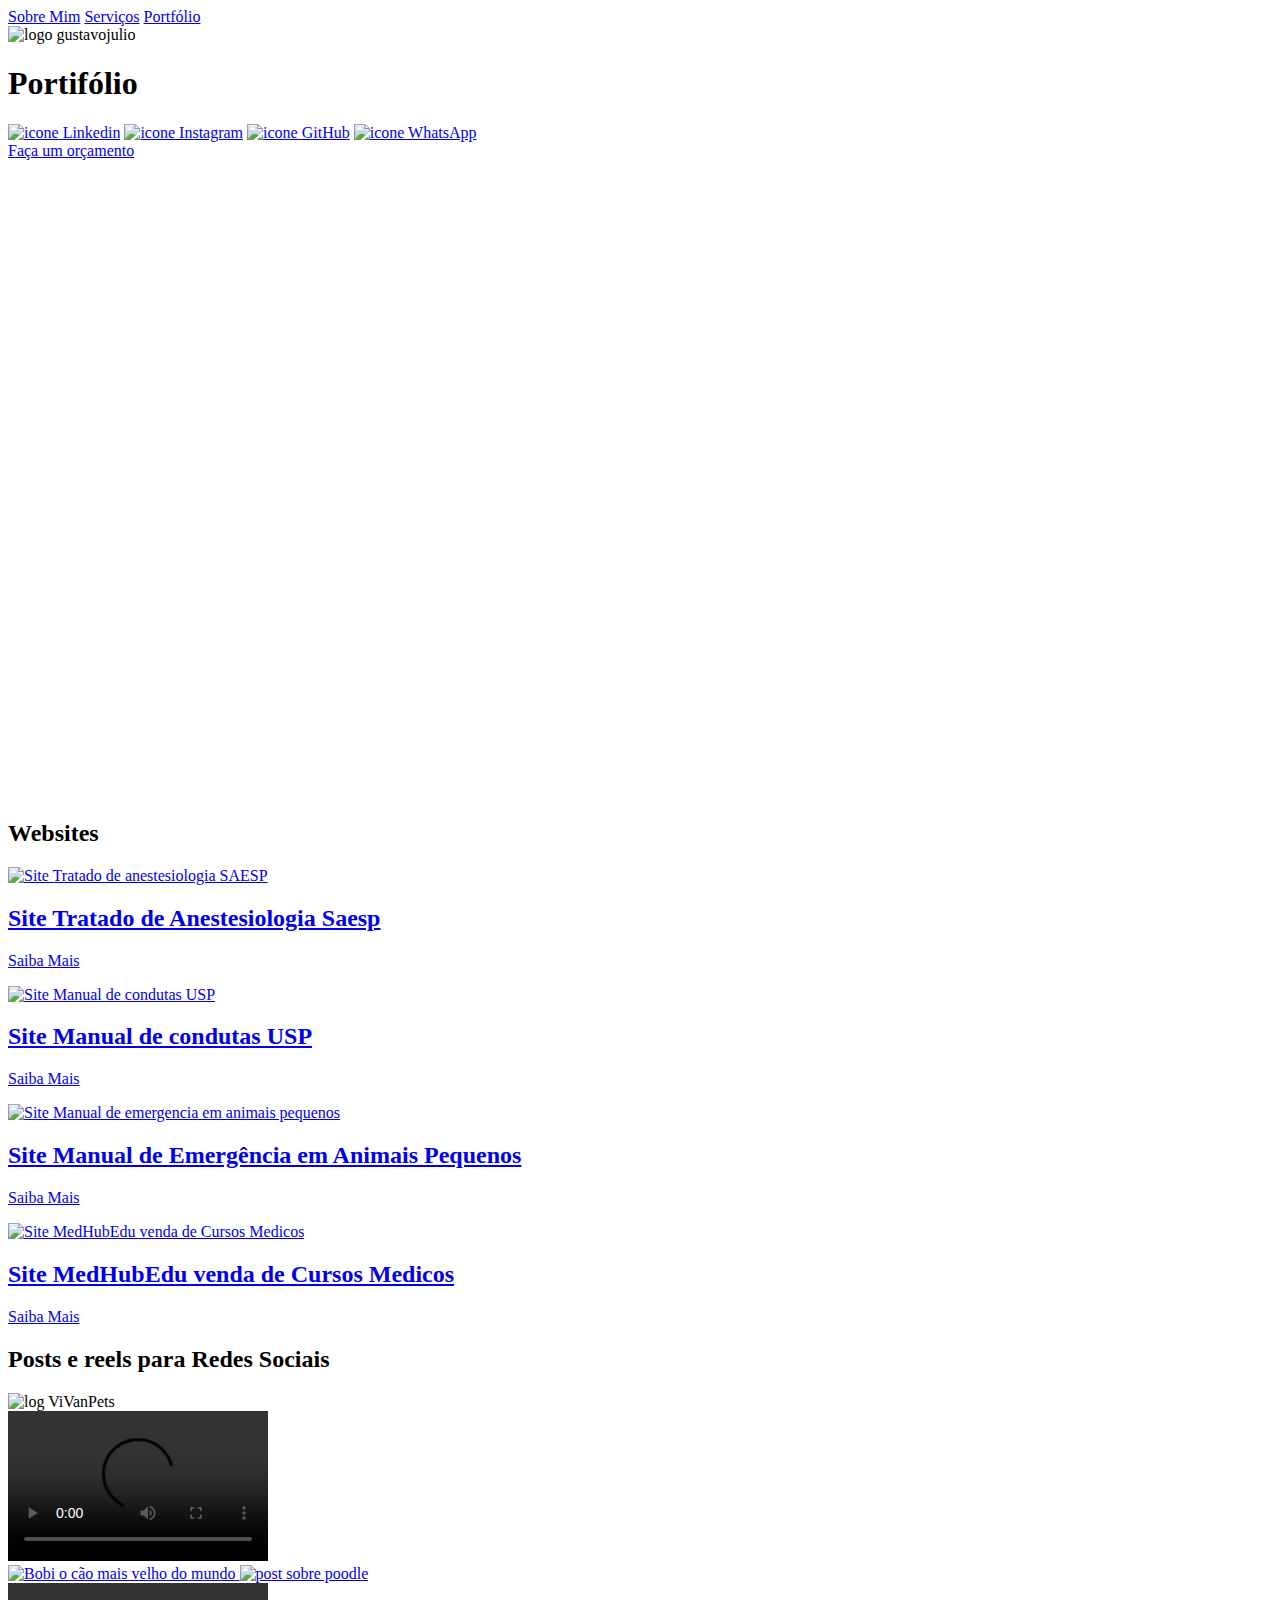
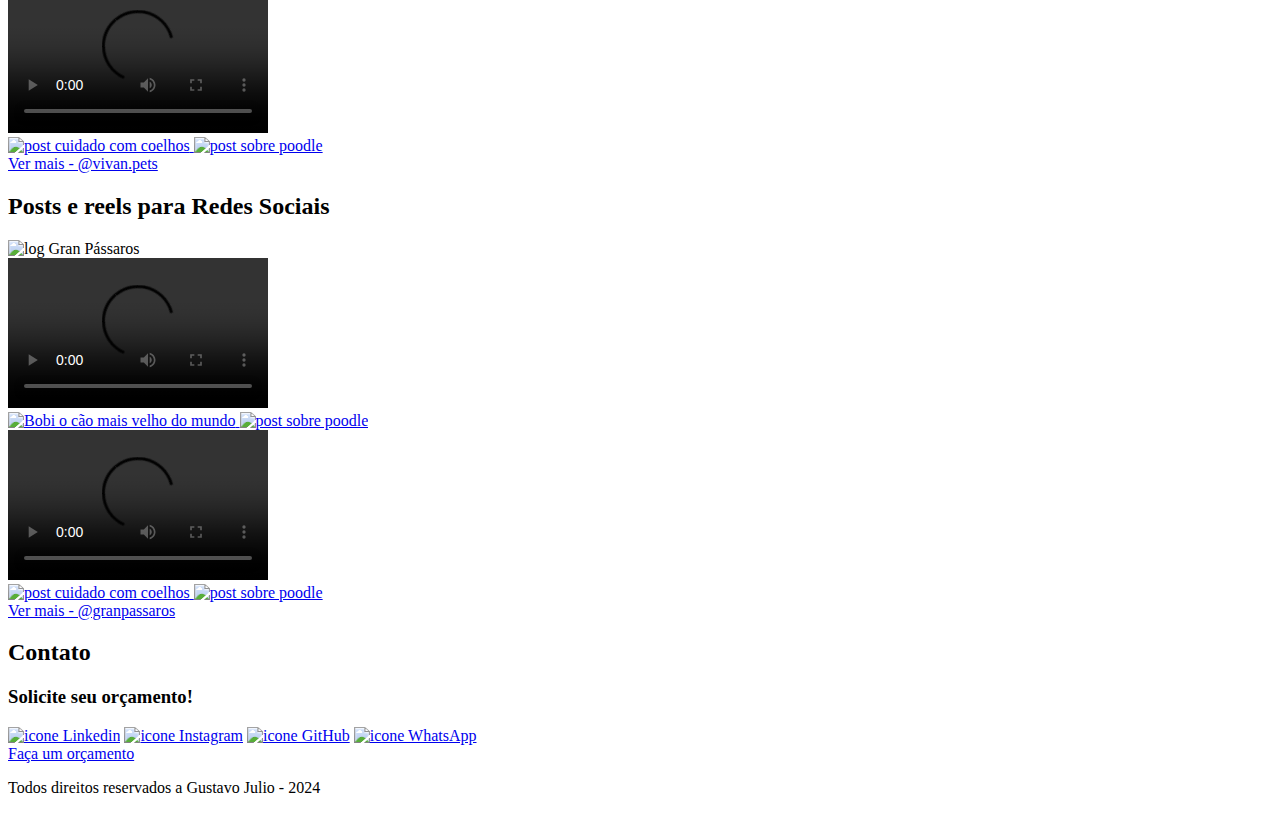
==== potifolio.html @ ae9afbb0 "Add files via upload" ====
<!DOCTYPE html>
<html lang="pt-br">
<head>
  <meta charset="UTF-8">
  <meta name="viewport" content="width=device-width, initial-scale=1.0">
  <title>Portifólio Gustavo Julio</title>
  <link rel="stylesheet" href="/Estilos/styles.css">
  <link rel="stylesheet" href="/estilos/portifolio.css">
</head>
<body>
  <header>
    <nav>
      <a class="link-menu" href="/index.html#sobre__mim">Sobre Mim</a>
      <a class="link-menu" href="/index.html#servicos">Serviços</a>
      <a class="link-menu" href="/index.html#portfolio">Portfólio</a>
    </nav>
    <img class="meu-logo" src="/Assents/logo gustavo.png" alt="logo gustavojulio">
  </header>
  <main>
    <h1>Portifólio</h1>
    <section class="portfolio" id="portfolio">
      <div class="foto">
        <div class="icones">
          <a class="icone__link" href="#"><img class="icone" src="/Assents/linkedin.svg" alt="icone Linkedin"></a>
          <a class="icone__link" href="#"><img class="icone" src="/Assents/instagram.svg" alt="icone Instagram"></a>
          <a class="icone__link" href="#"><img class="icone" src="/Assents/Github.svg" alt="icone GitHub"></a>
          <a class="icone__link" href="#"><img class="icone" src="/Assents/whatsapp.svg" alt="icone WhatsApp"></a>
        </div>
        <a class="botao__orçamento__geral" href="#">Faça um orçamento</a>
      </div>
      <div class="box">
        <div class="box__portfolio">
          <iframe class="portfolio__001" src="https://www.behance.net/embed/project/104744327?ilo0=1" height="316" width="404" allowfullscreen lazyload frameborder="0" allow="clipboard-write" refererPolicy="strict-origin-when-cross-origin"></iframe>
          <!--<img class="portfolio__001" src="/Assents/tratado de anestesiologia.svg" alt="Site Tratado de Anestesiologia SAESP">-->
          <div class="box__portilofio__duplo">
            <iframe class="portfolio__002" src="https://www.behance.net/embed/project/200878443?ilo0=1" height="316" width="404" allowfullscreen lazyload frameborder="0" allow="clipboard-write" refererPolicy="strict-origin-when-cross-origin"></iframe>
            <!--<img class="portfolio__002" src="/Assents/flooks.svg" alt="Identidade visual Flooksa">-->
            <!--<a target="_blank" href="https://www.behance.net/gallery/185220049/Catalogo-ViVanPets"><img class="portfolio__002" src="/Assents/catalogo vivanpets.svg" alt="Catalogo ViVanPets"></a>-->
            <iframe class="portfolio__002" src="https://www.behance.net/embed/project/185220049?ilo0=1" height="316" width="404" allowfullscreen lazyload frameborder="0" allow="clipboard-write" refererPolicy="strict-origin-when-cross-origin"></iframe>
            
          </div>

        </div>
      </div>
    </section>
    <section class="portifolio-sites">
      <div class="box-portifolio">
        <h2 class="box__titulo">Websites</h2>
      </div>
      <div class="box-portifolio-projetos">
        <div class="box-portifolio-projetos-sub">
          <a href="https://tratadoanestesiologiasaesp.com.br/" target="_blank" class="box__projeto">
            <img class="box-projeto-imagem" src="/Assents/tratado de anestesiologia.svg" alt="Site Tratado de anestesiologia SAESP"> 
            <h2>Site Tratado de Anestesiologia Saesp</h2>
            <p class="box__texto">Saiba Mais</p>
          </a>
      
          <a href="https://prelancamentoeeditores.com.br/manualdecondutausp/" target="_blank" class="box__projeto">
            <img class="box-projeto-imagem" src="/Assents/Site manual de condutas USP.png" alt="Site Manual de condutas USP"> 
            <h2>Site Manual de condutas USP</h2>
            <p class="box__texto">Saiba Mais</p>
          </a>
        </div>
        <div class="box-portifolio-projetos-sub">
          <a href="https://prelancamentoeeditores.com.br/manualdeemergenciasempequenosanimais/" target="_blank" class="box__projeto">
            <img class="box-projeto-imagem" src="/Assents/Site MAnual de emergencia em animais pequenos.png" alt="Site Manual de emergencia em animais pequenos"> 
            <h2>Site Manual de Emergência em Animais Pequenos</h2>
            <p class="box__texto">Saiba Mais</p>
          </a>
          <a href="#" target="_blank" class="box__projeto">
            <img class="box-projeto-imagem" src="/Assents/Site MedhubEdu.png" alt="Site MedHubEdu venda de Cursos Medicos"> 
            <h2>Site MedHubEdu venda de Cursos Medicos</h2>
            <p class="box__texto">Saiba Mais</p>
          </a>
        </div>
        
       
      </div>
    </section>
    <section class="portifolio-sites">
      <div class="box-portifolio">
        <h2 class="box__titulo">Posts e reels para Redes Sociais</h2>
        <img class="logo__box" src="/Assents/vivanpets.svg" alt="log ViVanPets">
      </div>
      <div class="bloco">
        <div class="box-portifolio-projetos">
          <div class="box-portifolio-projetos-social">
            <video controls width="260" src="/Assents/posts/pascoa.mp4"></video>
          </div>
          <div class="box-portifolio-projetos-sub">
            <a href="https://www.instagram.com/p/C7gyOvVONYi/?igsh=NjRsczZ6bDk4OGx0" target="_blank" class="box__projeto">
              <img class="box-projeto-imagem-post" src="/Assents/posts/bob.png" alt="Bobi o cão mais velho do mundo"> 
            </a>
            <a href="https://www.instagram.com/p/C6gp473Osvc/?igsh=MXRveHBsaWJicmYwcg==" target="_blank" class="box__projeto">
              <img class="box-projeto-imagem-post" src="/Assents/posts/poodle.jpeg" alt="post sobre poodle">
            </a>
          </div>
          
         
        </div>
        <div class="box-portifolio-projetos">
          <div class="box-portifolio-projetos-social">
            <video controls width="260" src="/Assents/posts/cães famosos ‐ Feito com o Clipchamp (1).mp4"></video>
          </div>
          <div class="box-portifolio-projetos-sub">
            <a href="https://www.instagram.com/p/C5ERib5gPhj/?igsh=MnhhN3htdGVwcnF1" target="_blank" class="box__projeto">
              <img class="box-projeto-imagem-post" src="/Assents/posts/cuidados coelhos.png" alt="post cuidado com coelhos"> 
            </a>
            <a href="https://www.instagram.com/p/C4ieqDeOuiS/?igsh=bWNkamtzcHVqMnZr" target="_blank" class="box__projeto">
              <img class="box-projeto-imagem-post" src="/Assents/posts/dia do consumidor.png" alt="post sobre poodle">
            </a>
          </div>
          
         
        </div>
      </div>
      <a class="ver-nais__rede" href="https://www.instagram.com/vivan.pets?igsh=YzNrOGpneWV2M2Y5" target="_blank">Ver mais - @vivan.pets</a>
      <div class="box-portifolio">
        <h2 class="box__titulo">Posts e reels para Redes Sociais</h2>
        <img class="logo__box" src="/Assents/navbar-logo (1).png" alt="log Gran Pássaros">
      </div>
      <div class="bloco">
        <div class="box-portifolio-projetos">
          <div class="box-portifolio-projetos-social">
            <video controls width="260" src="/Assents/posts/aves no verao.mp4"></video>
          </div>
          <div class="box-portifolio-projetos-sub">
            <a href="https://www.instagram.com/granpassaros/p/C0PNJKSOp_r/" target="_blank" class="box__projeto">
              <img class="box-projeto-imagem-post" src="/Assents/posts/Cópia de Ja conhece todos os sabores das nossas latas (1).jpg" alt="Bobi o cão mais velho do mundo"> 
            </a>
            <a href="https://www.instagram.com/granpassaros/p/C1E7QwouvsO/" target="_blank" class="box__projeto">
              <img class="box-projeto-imagem-post" src="/Assents/posts/Cópia de Ja conhece todos os sabores das nossas latas (4).png" alt="post sobre poodle">
            </a>
          </div>
          
         
        </div>
        <div class="box-portifolio-projetos">
          <div class="box-portifolio-projetos-social">
            <video controls width="260" src="/Assents/posts/Domesticação das calopsitas 02.mp4"></video>
          </div>
          <div class="box-portifolio-projetos-sub">
            <a href="https://www.instagram.com/granpassaros/p/C7wLmV6Oq9T/" target="_blank" class="box__projeto">
              <img class="box-projeto-imagem-post" src="/Assents/posts/winston churchill.png" alt="post cuidado com coelhos"> 
            </a>
            <a href="https://www.instagram.com/granpassaros/p/C4QBiYWugP0/" target="_blank" class="box__projeto">
              <img class="box-projeto-imagem-post" src="/Assents/posts/08 de março  Dia Internacional da Mulher u Tes (3).png" alt="post sobre poodle">


            </a>
          </div>
          
         
        </div>
      </div>
      <a class="ver-nais__rede" href="https://www.instagram.com/granpassaros?igsh=aTRvdTF0NzhveXAy" target="_blank">Ver mais - @granpassaros</a>
    </section>
   
  </main>
  <footer>
    <section class="rodape__geral">
      <div class="rodape">
        <h2 class="rodape__titulo">Contato</h2>
        <h3 class="rodape__subtitulo">Solicite seu orçamento!</h3>
        <div class="rodape__botao">
          <div class="icones">
            <a class="icone__link" href="#"><img class="icone" src="/Assents/linkedin.svg" alt="icone Linkedin"></a>
            <a class="icone__link" href="#"><img class="icone" src="/Assents/instagram.svg" alt="icone Instagram"></a>
            <a class="icone__link" href="#"><img class="icone" src="/Assents/Github.svg" alt="icone GitHub"></a>
            <a class="icone__link" href="#"><img class="icone" src="/Assents/whatsapp.svg" alt="icone WhatsApp"></a>
          </div>
          <a class="botao__orçamento__geral" href="#">Faça um orçamento</a>
        </div>
        
      </div>
    </section>
      
    <div class="assinatura"><p class="assinatura__nome">Todos direitos reservados a Gustavo Julio - 2024</p></div>
  </footer>
</body>
</html>
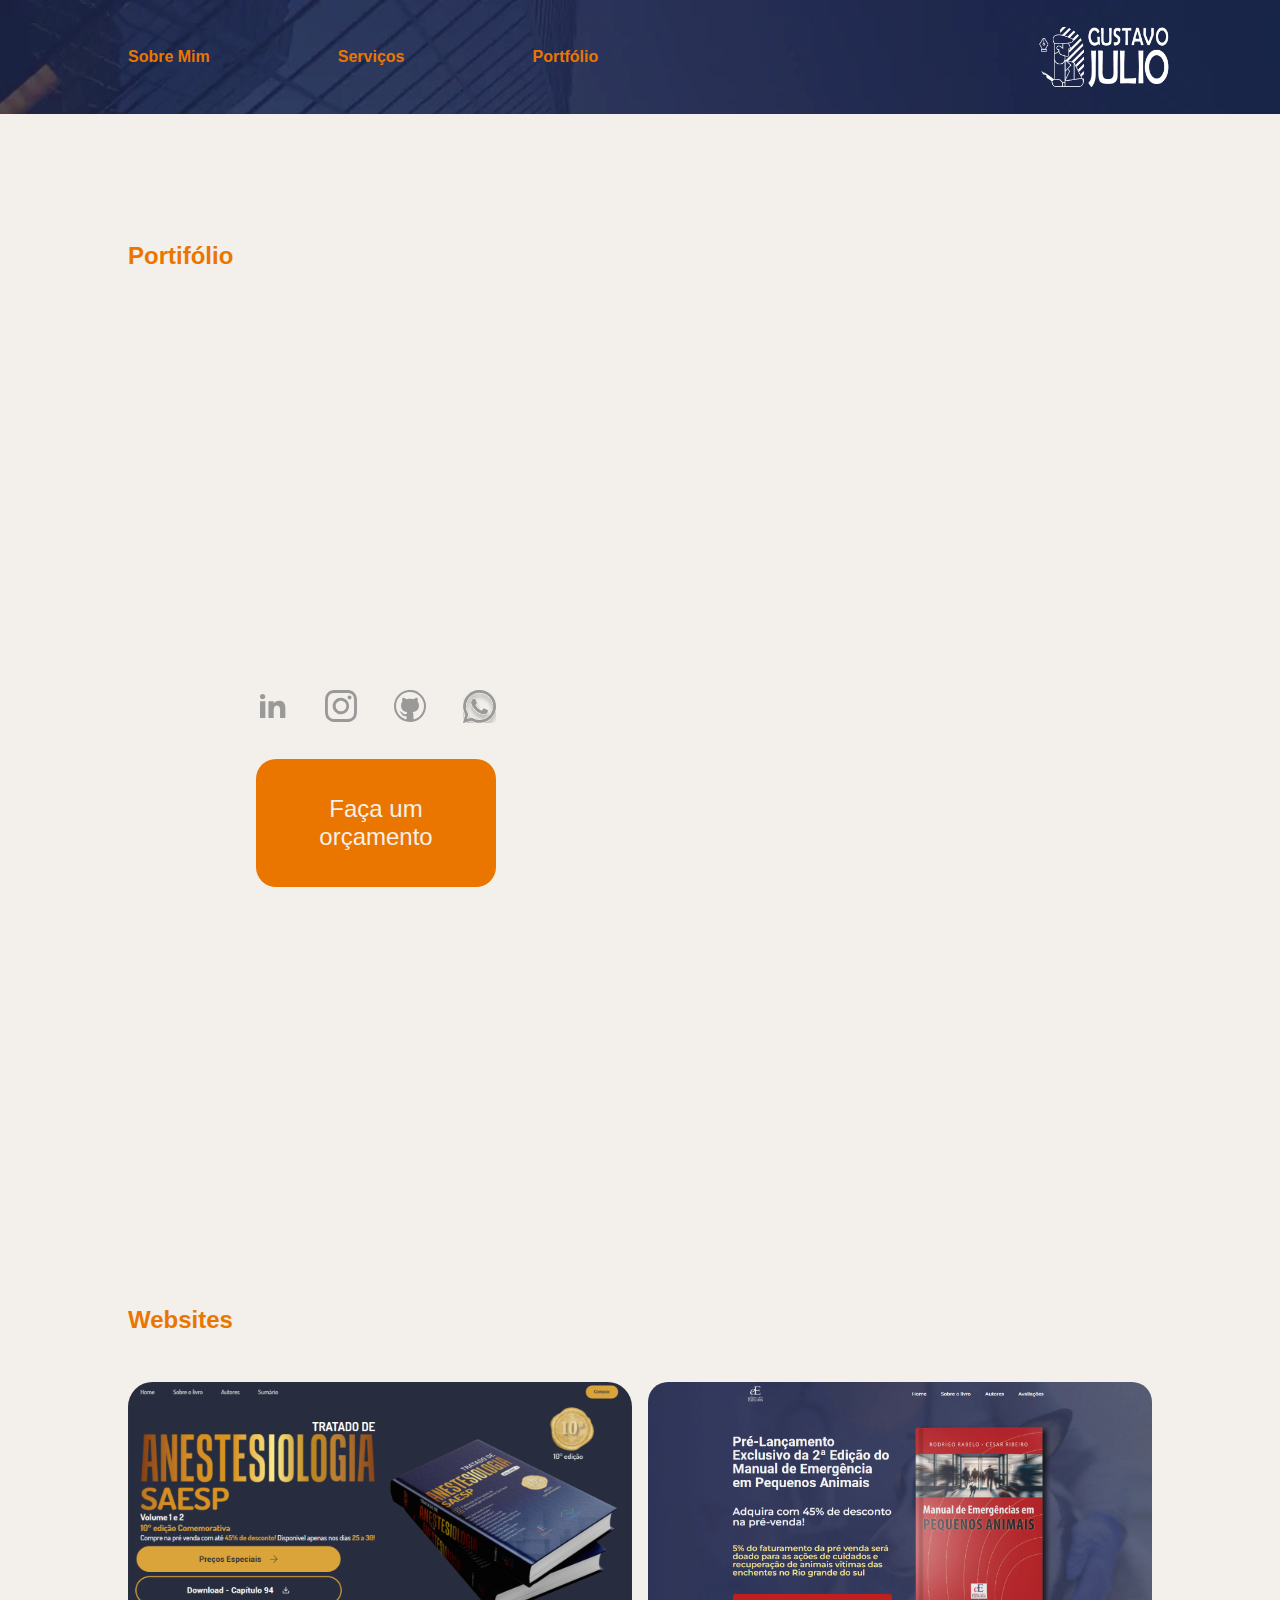
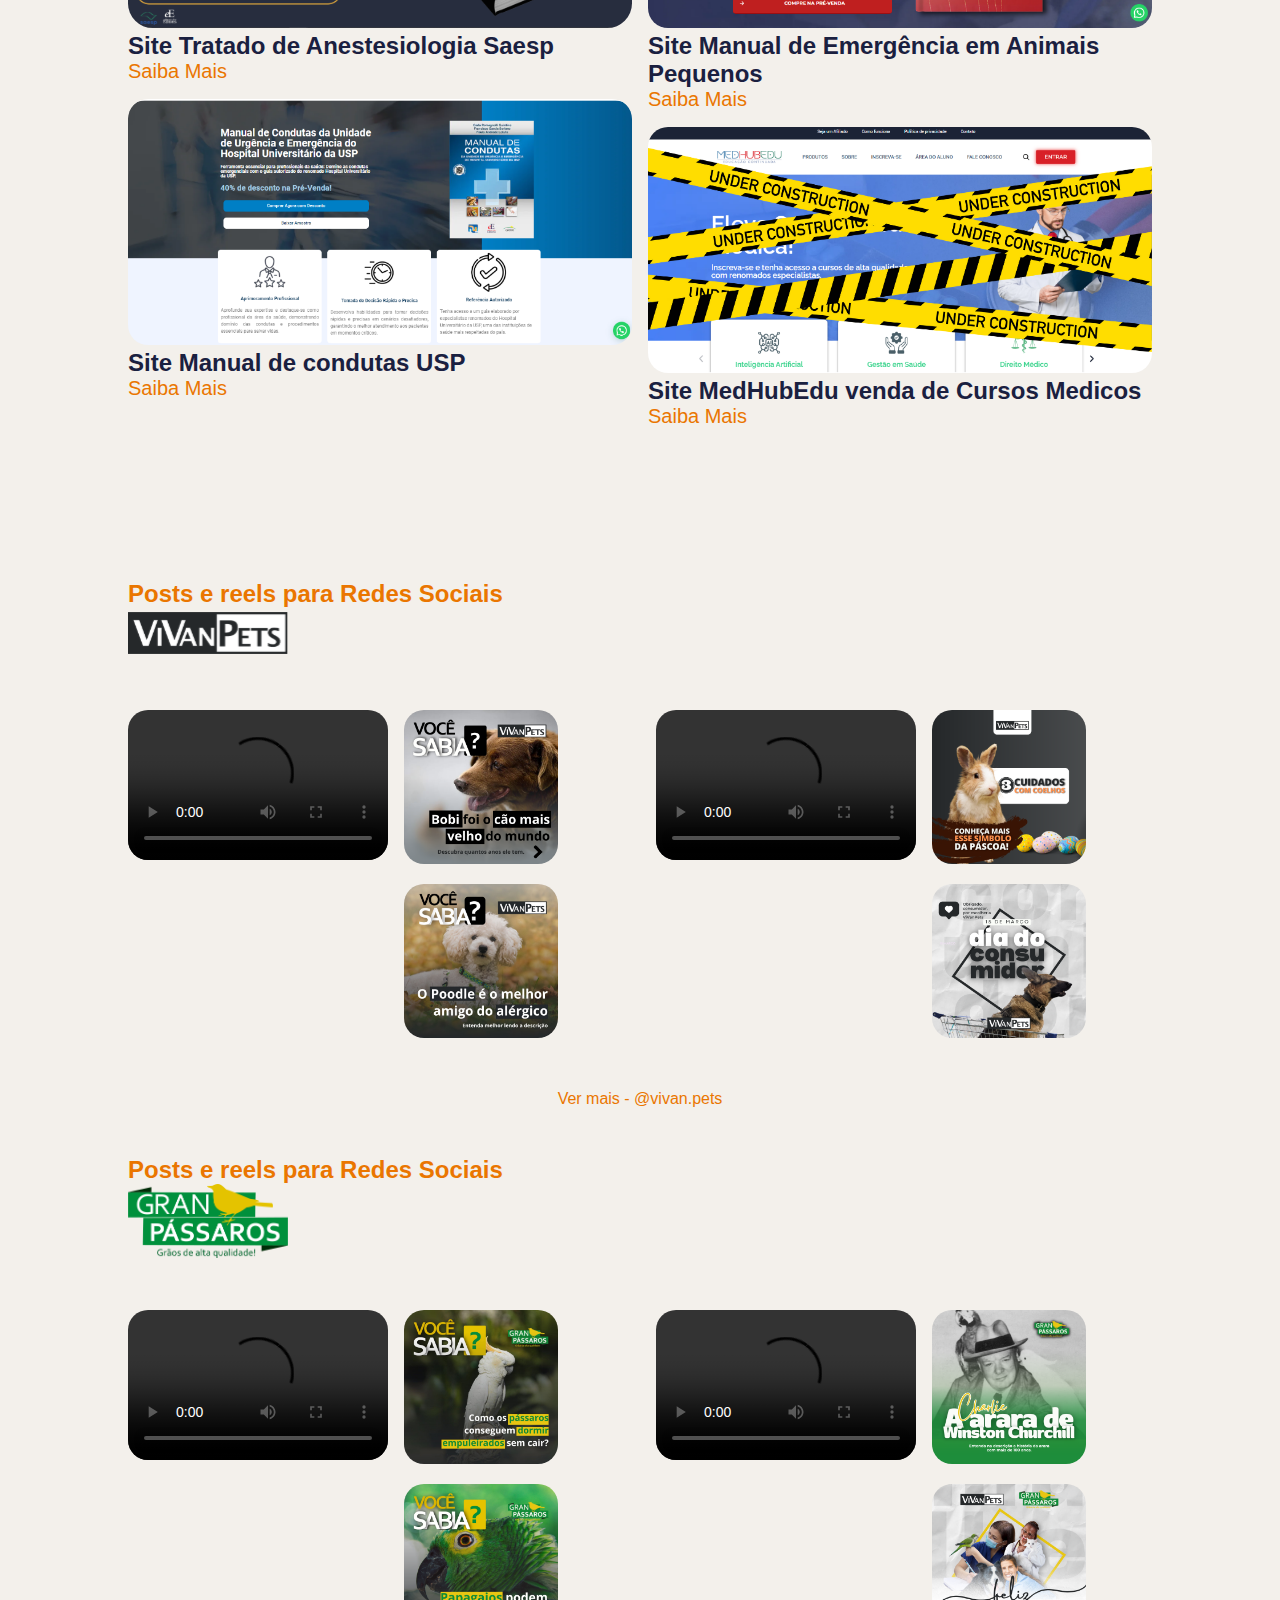
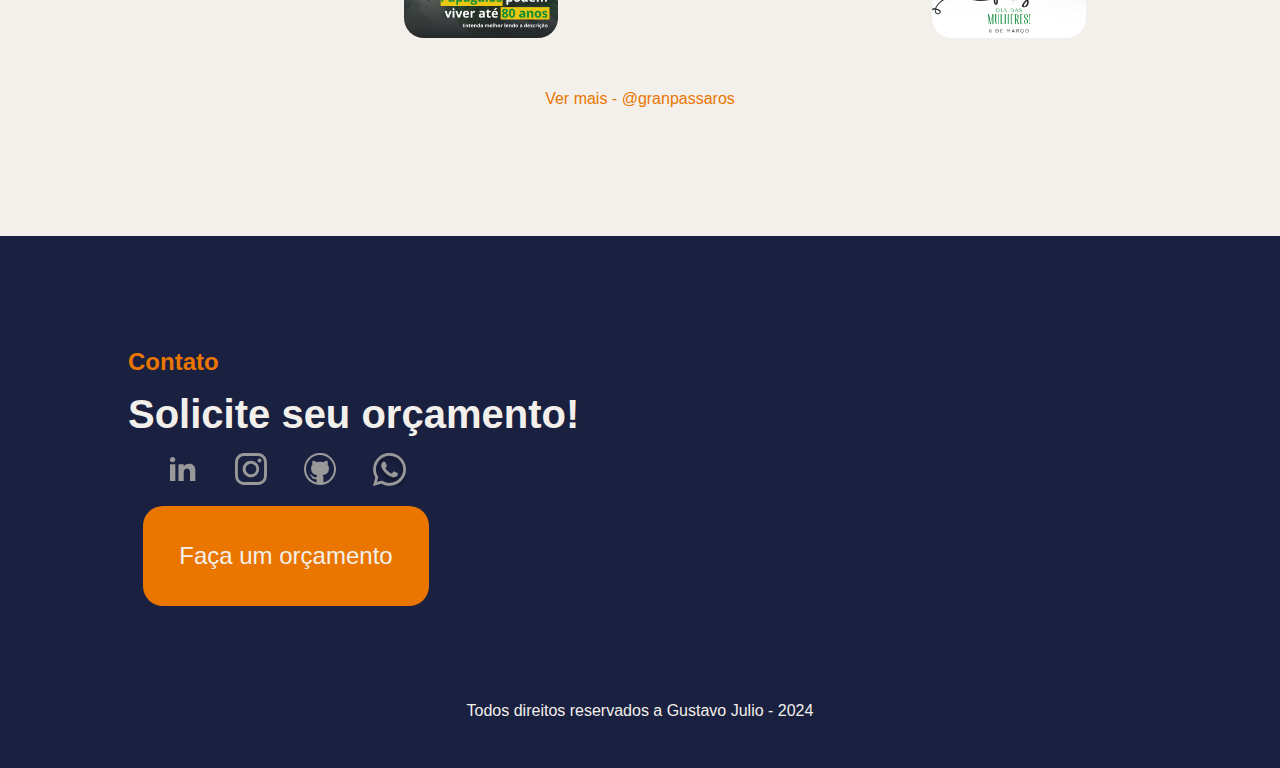
==== commit a7cbd37a: "Update potifolio.html" ====
--- a/potifolio.html
+++ b/potifolio.html
@@ -4,7 +4,7 @@
   <meta charset="UTF-8">
   <meta name="viewport" content="width=device-width, initial-scale=1.0">
   <title>Portifólio Gustavo Julio</title>
-  <link rel="stylesheet" href="/Estilos/styles.css">
+  <link rel="stylesheet" href="/estilos/styles.css">
   <link rel="stylesheet" href="/estilos/portifolio.css">
 </head>
 <body>
@@ -178,4 +178,4 @@
     <div class="assinatura"><p class="assinatura__nome">Todos direitos reservados a Gustavo Julio - 2024</p></div>
   </footer>
 </body>
-</html>+</html>
--- a/estilos/styles.css
+++ b/estilos/styles.css
@@ -0,0 +1,621 @@
+*{
+  margin: 0;
+  padding: 0;
+}
+
+@import url('https://fonts.googleapis.com/css2?family=Inter:wght@100..900&display=swap');
+
+:root{
+  --cor-azul: #1A2040;
+  --cor-laranja: #EA7600;
+  --cor-branca: #F3F0EB;
+}
+
+body{
+  background-color: var(--cor-branca);
+  font-family: var(--font);
+  font-family: "Inter", sans-serif;
+  font-weight: 400;
+}
+
+header{
+  background-image: url(/Assents/background.svg);
+  background-repeat: no-repeat;
+  background-size: 100%;
+}
+
+nav{
+  padding: 3em 8em;
+  display: flex;
+  gap: 8em;
+  font-weight: 800;
+}
+
+.link-menu{
+  color: var(--cor-laranja);
+  text-decoration: none;
+}
+
+.banner{
+  padding: 0 8em 13.4em 8em;
+  display: flex;
+  gap: 6em;
+  align-items: center;
+}
+
+.foto{
+  display: flex;
+  flex-direction: column;
+  align-items: center;
+  gap: 2em;
+  width: 19em;
+}
+
+.baner__foto{
+  width: 19em;
+}
+
+.icones{
+  display: flex;
+  width: 15em;
+  justify-content: space-between;
+}
+
+.botao__orçamento__geral{
+  background-color: var(--cor-laranja);
+  color: var(--cor-branca);
+  padding: 1.5em 1.5em;
+  text-align: center;
+  border-radius: 20px;
+  text-decoration: none;
+  font-size: 1.5em;
+}
+
+.Titulo{
+  display: flex;
+  flex-direction: column;
+  justify-content: start;
+  gap: 2.5em;
+  
+}
+
+h1{
+  font-weight: 500;
+  font-size: 1.5em;
+  color: var(--cor-laranja);
+}
+
+.titulo__baner{
+  font-size: 3em;
+  color: var(--cor-branca);
+}
+
+.paragrafo__baner{
+  font-size: 1.25em;
+  color: var(--cor-branca);
+}
+
+Main{
+  padding: 10em 0 10em;
+  display: flex;
+  flex-direction: column;
+  gap: 9.5em;
+  color: var(--cor-azul);
+}
+
+.sobre__mim, .servicos, .portfolio{
+  display: flex;
+  justify-content: space-between;
+  margin-left: 8em;
+  align-items: center;
+  gap: 6em;
+}
+
+.carreira, .skills, .depoimentos, .clientes{
+  display: flex;
+  justify-content: end;
+}
+
+.box{
+  margin: 5em 8em 0 0;
+  display: flex;
+  flex-direction: column;
+  justify-content: start;
+  gap: 1.25em;
+  width: 50em;
+}
+
+.box__titulo{
+  font-size: 1.5em;
+  color: var(--cor-laranja);
+  font-weight: 700;
+}
+
+.box__subtitulo{
+  font-size: 2.5em;
+}
+
+.box__texto{
+  font-size: 1.25em;
+}
+
+.box__empregos{
+  border-bottom: 0.6em;
+}
+
+.box__periodo{
+  font-size: 1em;
+}
+
+.box__cargo{
+  font-size: 1.5em;
+}
+
+.box__servicos{
+  display: flex;
+  flex-direction: column;
+  gap: 1.25em;
+}
+
+.box__servicos-001{
+  display: flex;
+  gap: 1.25em;
+}
+
+.box__servicos-002{
+  display: flex;
+  gap: 1.25em;
+}
+
+.box__servico{
+  width: 15em;
+  padding: 1em;
+  text-align: center;
+  border: solid 1px var(--cor-azul);
+  border-radius: 20px;
+  height: 5em;
+  display: flex;
+  flex-direction: column;
+  align-items: center;
+  justify-content: center;
+  gap: 0.6em;
+}
+
+.box__servico__titulo{
+  font-size: 1.3em;
+}
+
+.box__servico__projetos{
+  font-size: 1em;
+  font-weight: 300;
+}
+
+.skils__icones{
+  display: flex;
+  gap: 3.75em;
+}
+
+.box__portfolio{
+  width: 51em;
+  display: flex;
+  flex-direction: column;
+  gap: 1.25em;
+}
+
+.portfolio__001{
+  width: 100%;
+}
+
+.box__portilofio__duplo{
+  width: 100%;
+  display: flex;
+  justify-content: space-between;
+  gap: 1.25em;
+}
+
+.veja__mais{
+  text-align: center;
+  text-decoration: none;
+  color: var(--cor-laranja);
+  font-size: 1.5em;
+}
+
+
+.c-carousel__slide{
+  height: 27em;
+  width: 48em;
+  display: flex;
+  flex-direction: column;
+  padding: 2em;
+  border: solid 1px var(--cor-azul);
+  margin-right: 2.5em;
+  border-radius: 40px;
+  justify-content: space-between;
+}
+
+.depoimento__titulo{
+  font-size: 1.5em;
+  font-weight: 600;
+}
+
+.depoimento__empresa{
+  font-size: 1.25em;
+}
+
+.depoimento__texto{
+  font-size: 1em;
+}
+
+.js-carousel--simple-prev{
+  margin: 1em;
+}
+
+.slide__titulo{
+  display: flex;
+  flex-direction: column;
+  gap: 0.6em;
+  margin-bottom: 1em;
+}
+
+footer{
+  background-color: var(--cor-azul);
+  display: flex;
+  padding: 4em 8em 1em 8em;
+  flex-direction: column;
+  gap: 4em;
+}
+
+.rodape__geral{
+  display: flex;
+  justify-content: space-between;
+  
+}
+
+
+.rodape{
+  display: flex;
+  flex-direction: column;
+  gap: 1em;
+  justify-content: flex-start;
+}
+
+.rodape__titulo{
+  text-align: start;
+  font-size: 1.5em;
+  color: var(--cor-laranja);
+}
+
+.rodape__subtitulo{
+  font-size: 2.5em;
+  color: var(--cor-branca);
+}
+
+.rodape__botao{
+  width: 70%;
+  display: flex;
+  flex-direction: column;
+  align-items: center;
+  justify-content: center;
+  gap: 1em;
+}
+
+.rodape__links{
+  display: flex;
+  flex-direction: column;
+  gap: 1em;
+  text-align: end;
+  font-size: 1.5em;
+}
+
+.assinatura{
+  text-align: center;
+  color: var(--cor-branca);
+  border-top: 4em;
+}
+
+.botao__orçamento__geral:hover{
+  box-shadow: 0px 0.1em 0.1em 0.1em rgba(254, 152, 0, 0.404);
+  border: solid 1px var(--cor-azul);
+  color: var(--cor-azul);
+  background-color: #ADAAA4;
+}
+
+.link-menu:hover{
+  color: var(--cor-branca);
+}
+
+.portfolio__001:hover{
+  box-shadow: 0px 10px 10px rgba(46, 56, 107, 0.445);
+  border-radius: 2.5em;
+}
+
+.portfolio__002:hover{
+  box-shadow: 0px 10px 10px rgba(46, 56, 107, 0.445);
+  border-radius: 2.5em;
+}
+
+
+.rodape__titulo{
+  margin-top: 2em;
+}
+
+.assinatura{
+  margin: 2em;
+}
+
+@media (max-width: 1200px) {
+
+  main{
+    display: flex;
+    flex-direction: column;
+    justify-content: center;
+    align-items: center;
+  }
+
+  header{
+    display: flex;
+    flex-direction: column;
+    background-image: none;
+    background-color: var(--cor-azul);
+    align-items: center;
+    justify-content: center;
+  }
+
+    nav{
+      font-size: 1.5em;
+      width: 90%;
+      justify-content: space-between;
+      gap: 1em;
+      margin: 1em;
+      padding: 1em;
+    }
+
+    .banner{
+      flex-direction: column;
+      width: 90%;
+      align-items: center;
+      justify-content: center;
+      padding: 1em;
+      gap: 1em;
+      margin: 1em;
+    }
+
+
+
+      .titulo{
+        align-items: center;
+        justify-content: center;
+      }
+
+      h1{
+        text-align: center;
+      }
+
+
+
+      .titulo__baner{
+        font-size: 2em;
+        width: 100%;
+        text-align: center;
+      }
+
+      .paragrafo__baner{
+        width: 100%;
+        text-align: center;
+      }
+
+  .box{
+    margin: 0;
+    width: 100%;
+  }
+
+  .sobre__mim{
+    flex-direction: column-reverse;
+    width: 90%;
+    align-items: center;
+    justify-content: center;
+    padding: 1em;
+    gap: 1em;
+    margin: 1em;
+  }
+
+  .carreira{
+    width: 90%;
+    align-items: center;
+    justify-content: center;
+    padding: 1em;
+    gap: 1em;
+    margin: 1em;
+  }
+
+  .servicos{
+    flex-direction: column-reverse;
+    width: 90%;
+    align-items: center;
+    justify-content: center;
+    padding: 1em;
+    gap: 1em;
+    margin: 1em;
+  }
+
+  .box__servicos{
+    flex-direction: row;
+    flex-wrap: nowrap;
+    width: 100%;
+    align-items: center;
+    justify-content: center;
+
+  }
+
+  .box__servicos-001, .box__servicos-002{
+    flex-direction: column;
+  }
+
+  .skills{
+    width: 90%;
+    align-items: center;
+    justify-content: center;
+    padding: 1em;
+    gap: 1em;
+    margin: 1em;
+  }
+
+  .skils__icones{
+    flex-wrap: nowrap;
+  }
+
+  .portfolio{
+    flex-direction: column-reverse;
+    width: 90%;
+    align-items: center;
+    justify-content: center;
+    padding: 1em;
+    gap: 1em;
+    margin: 1em;
+  }
+
+  .box__portfolio{
+    width: 100%;
+  }
+
+  .depoimentos{
+    width: 90%;
+    align-items: center;
+    justify-content: center;
+    padding-left: 1em;
+    gap: 1em;
+  }
+
+  footer{
+    width: 100%;
+    align-items: center;
+    justify-content: center;
+    gap: 1em;
+    padding: 0;
+  }
+
+  .rodape__geral{
+    flex-direction: column;
+    width: 90%;
+    align-items: center;
+    justify-content: center;
+  }
+
+  .rodape{
+    align-items: center;
+    justify-content: center;
+    display: flex;
+    flex-direction: column;
+  }
+
+  .rodape__links{
+    justify-content: flex-start;
+  }
+  .link-menu{
+    text-align: start;
+  }
+
+  .rodape__links{
+    display: none;
+  }
+}
+
+@media (max-width: 800px) {
+  nav{
+    margin: 0;
+  }
+  
+  .titulo{
+    display: flex;
+    flex-direction: column;
+    align-items: center;
+    justify-content: center;
+    padding: 1em;
+    margin: 1em;
+  }
+
+  h1{
+    text-align: center;
+
+  }
+  
+  .skils__icones{
+    flex-wrap:wrap;
+  }
+
+  .box__portilofio__duplo{
+    width: 100%;
+    justify-content:space-between;
+  }
+
+  .portfolio__002{
+    width: 49%;
+  }
+}
+
+
+@media (max-width: 600px){
+  .link-menu{
+    display: none;
+  }
+
+  .titulo__baner{
+    font-size: 1.5em;
+  }
+
+  .titulo__baner{
+    font-size: 1.5em;
+  }
+
+  .titulo__baner{
+    margin: 0em;
+  }
+
+  .sobre__mim{
+    margin: 0;
+  }
+
+  .servicos, .portfolio, .skills, .banner, .clientes{
+    margin: 0;
+  }
+
+  .carreira{
+    margin: 0;
+  }
+
+  .box__servicos{
+    flex-direction: column;
+  }
+
+  .box__portilofio__duplo{
+    flex-direction: column;
+  }
+
+  .portfolio__002{
+    width: 100%;
+  }
+
+  .c-carousel__slide{
+    width: 100%;
+  }
+
+  .clientes{
+    margin: 1em;
+    padding: 1em;
+  }
+
+  .c-carousel__slide{
+    margin-right: 1em;
+    padding: 1em;
+    width: 90%;
+  }
+
+  .skils__icone{
+    width: 30%;
+  }
+
+  .rodape__subtitulo{
+    text-align: center;
+  }
+
+}--- a/estilos/portifolio.css
+++ b/estilos/portifolio.css
@@ -0,0 +1,140 @@
+header{
+  display: flex;
+  justify-content: space-between;
+  align-items: center;
+}
+
+.meu-logo{
+  width: 10em;
+  margin: 0 6em 0 0;
+}
+
+main{
+  padding: 8em 8em;
+  
+}
+
+h1{
+  font-weight: 600;
+  text-align: start;
+}
+
+.portifolio-sites{
+  display: flex;
+  gap: 3em;
+  flex-direction: column;
+}
+
+.box-portifolio-projetos{
+  display:flex;
+  gap: 1em;
+}
+
+.box-projeto-imagem{
+  width: 100%;
+  border-radius: 20px;
+}
+
+.box-projeto-imagem-post{
+  width: 70%;
+  border-radius: 20px;
+}
+
+.box-portifolio-projetos-sub{
+  display: flex;
+  flex-direction: column;
+  gap: 1em;
+}
+
+.box__projeto{
+  display: block;
+  gap: 2em;
+  text-decoration: none;
+}
+
+.box-projeto-imagem:hover{
+  box-shadow: 0px 10px 10px rgba(46, 56, 107, 0.445);
+  border-radius: 1em;
+} 
+
+
+.box-projeto-imagem-post:hover{
+  box-shadow: 0px 10px 10px rgba(46, 56, 107, 0.445);
+  border-radius: 1em;
+}
+
+h2{
+  color: var(--cor-azul);
+
+}
+
+.box__texto{
+  color: var(--cor-laranja);
+}
+
+video{
+  border-radius: 20px;
+}
+
+.bloco{
+  display: flex;
+  flex-direction: row;
+  gap: 2em;
+}
+
+.logo__box{
+  width: 10em;
+}
+
+.ver-nais__rede{
+  justify-content: center;
+  display: flex;
+  align-items: center;
+  text-decoration: none;
+  color: var(--cor-laranja);
+}
+
+
+@media (max-width: 1200px) {
+  main{
+    padding: 1em;
+    gap: 1em;
+  }
+
+  .portifolio-sites{
+    display: flex;
+    gap: 1em;
+    flex-direction: column;
+  }
+
+  .box-portifolio-projetos{
+    flex-direction: column;
+  }
+
+  .box-portifolio-projetos-sub{
+    display: flex;
+    flex-direction: column;
+    gap: 1em;
+  }
+
+  .bloco{
+    display: flex;
+    flex-direction: column;
+    gap: 1em;
+    align-items: center;
+    justify-content: center;
+  }
+
+  .meu-logo{
+    display: flex;
+    justify-content: center;
+    align-items: center;
+    margin: 1em 0;
+  }
+
+  nav{
+    display: none;
+  }
+
+}
+
